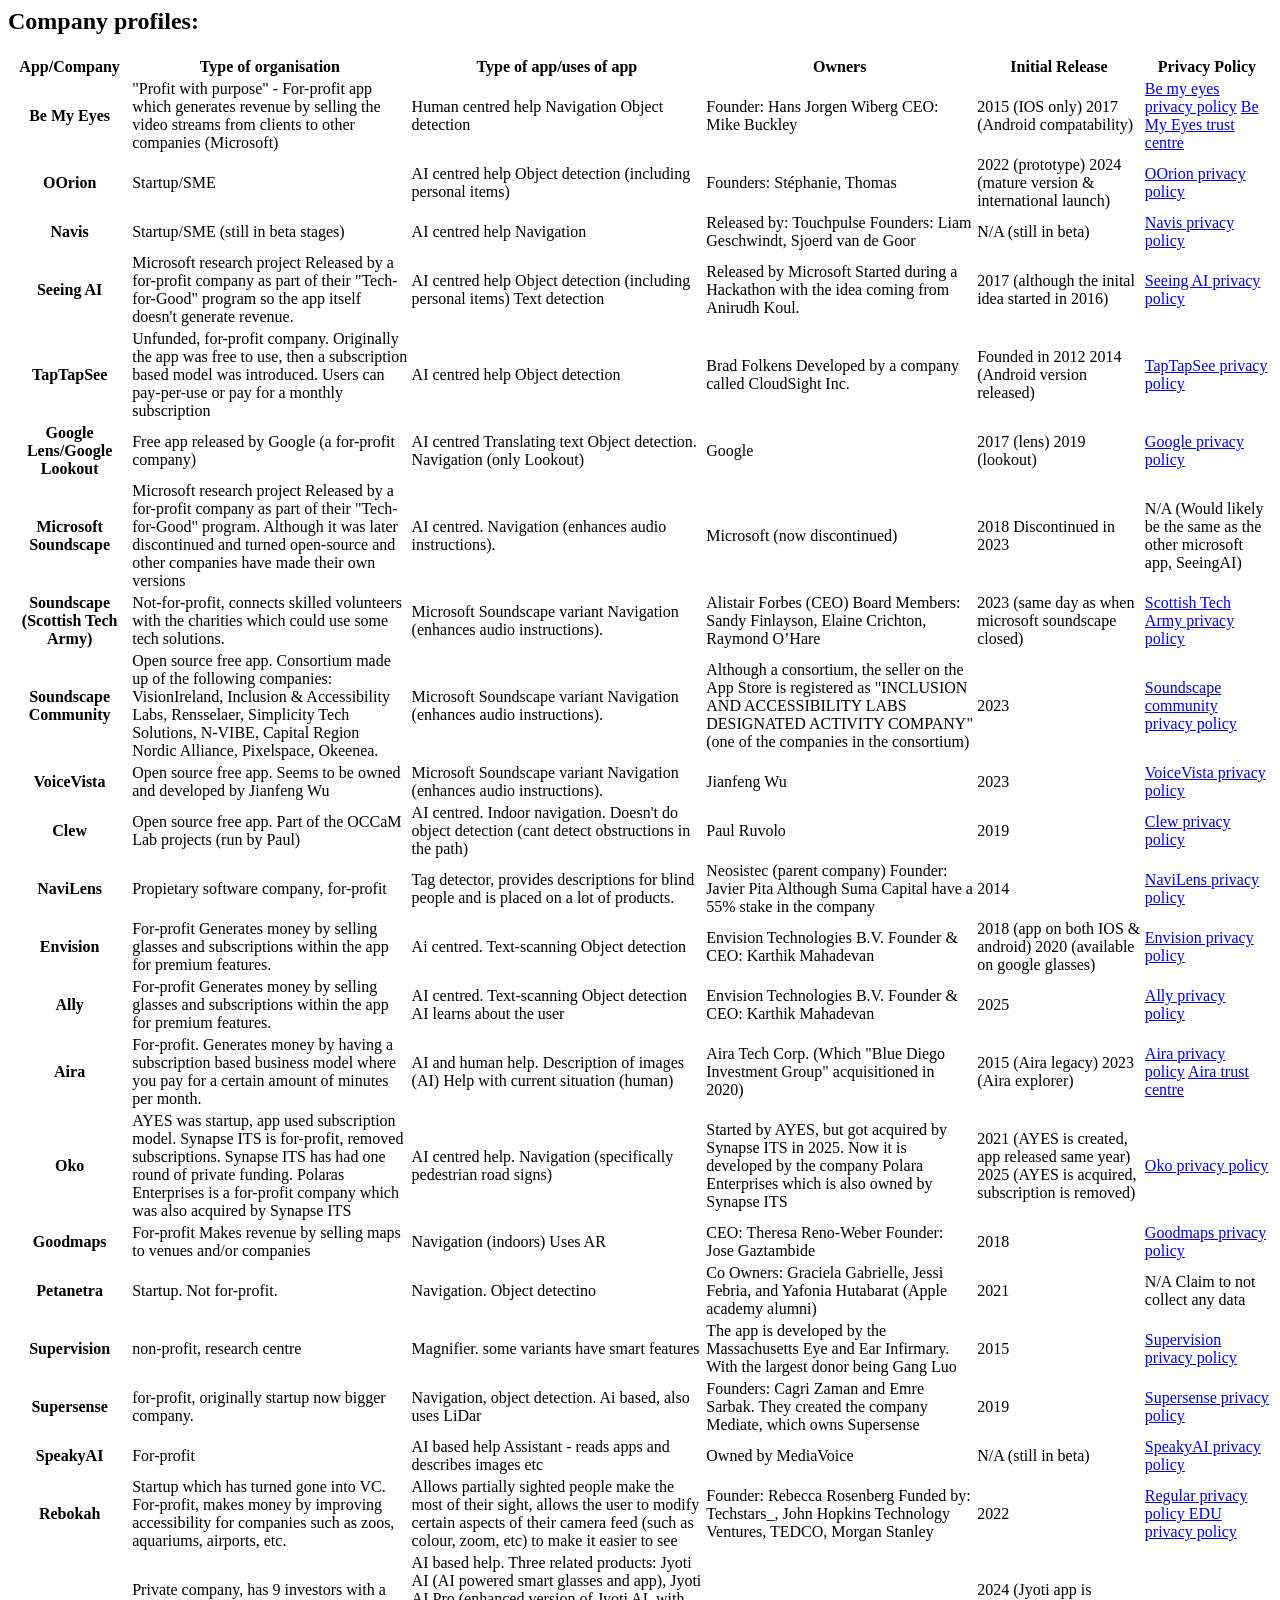
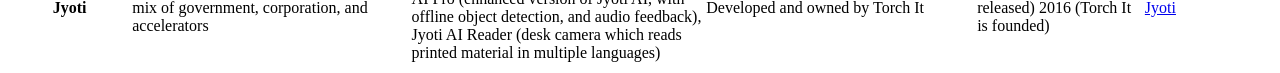
==== profiles/index.html @ fbe86206 "linked css file to html" ====
<head>
  <link rel="stylesheet" href="styles.css">
</head>

<body>
<table>
  <h2>Company profiles:</h2>
  <tr>
    <th scope="col">App/Company</th>
    <th scope="col">Type of organisation</th>
    <th scope="col">Type of app/uses of app</th>
    <th scope="col">Owners</th>
    <th scope="col">Initial Release</th>
    <th scope="col">Privacy Policy</th>
  </tr>
  <tr>
    <th scope="row">Be My Eyes</th>
    <td>"Profit with purpose" - For-profit app which generates revenue by selling the video streams from clients to other companies (Microsoft)</td>
    <td>Human centred help 
      Navigation 
      Object 
      detection</td>
    <td>Founder: Hans Jorgen Wiberg
CEO: Mike Buckley</td>
    <td>2015 (IOS only)
2017 (Android compatability)</td>
    <td><a href="https://www.bemyeyes.com/privacy-policy/">Be my eyes privacy policy</a>

<a href="https://trust.bemyeyes.com/">Be My Eyes trust centre</a></td>
  </tr>
  <tr>
    <th scope="row">OOrion</th>
    <td>Startup/SME</td>
    <td>AI centred help
Object detection (including personal items)</td>
    <td>Founders: Stéphanie, Thomas</td>
    <td>2022 (prototype)
2024 (mature version & international launch)</td>
    <td><a href="https://www.oorion.fr/privacy-policy">OOrion privacy policy</a></td>
  </tr>
  <tr>
    <th scope="row">Navis</th>
    <td>Startup/SME (still in beta stages)</td>
    <td>AI centred help
Navigation</td>
    <td>Released by: Touchpulse
Founders: Liam Geschwindt, Sjoerd van de Goor </td>
    <td>N/A (still in beta)</td>
    <td><a href="https://www.touchpulse.nl/privacy">Navis privacy policy</a></td>
  </tr>
  <tr>
    <th scope="row">Seeing AI</th>
    <td>Microsoft research project
Released by a for-profit company as part of their 
"Tech-for-Good" program so the app itself doesn't 
generate revenue.</td>
    <td>AI centred help
Object detection (including personal items)
Text detection</td>
    <td>Released by Microsoft
Started during a Hackathon with the idea coming
from Anirudh Koul.</td>
    <td>2017 (although the inital idea started in 2016)</td>
    <td><a href="https://www.microsoft.com/en-us/privacy/privacystatement/">Seeing AI privacy policy</a></td>
  </tr>
  <tr>
    <th scope="row">TapTapSee</th>
    <td>Unfunded, for-profit company.

Originally the app was free to use, then a subscription
based model was introduced.
Users can pay-per-use or pay for a monthly 
subscription</td>
    <td>AI centred help
Object detection</td>
    <td>Brad Folkens
Developed by a company called CloudSight Inc.</td>
    <td>Founded in 2012
2014 (Android version released)</td>
    <td><a href="https://taptapseeapp.com/legal/privacy.html">TapTapSee privacy policy</a></td>
  </tr>
  <tr>
    <th scope="row">Google Lens/Google Lookout</th>
    <td>Free app released by Google (a for-profit company)</td>
    <td>AI centred
Translating text
Object detection.
Navigation (only Lookout)</td>
    <td>Google</td>
    <td>2017 (lens)
2019 (lookout)</td>
    <td><a href="https://policies.google.com/privacy?hl=en-IN">Google privacy policy</a></td>
  </tr>
  <tr>
    <th scope="row">Microsoft Soundscape</th>
    <td>Microsoft research project
Released by a for-profit company as part of their 
"Tech-for-Good" program. Although it was later 
discontinued and turned open-source and other 
companies have made their own versions</td>
    <td>AI centred.
Navigation (enhances audio instructions).</td>
    <td>Microsoft (now discontinued)</td>
    <td>2018
Discontinued in 2023</td>
    <td>N/A
(Would likely be the same as the
other microsoft app, SeeingAI)</td>
  </tr>
  <tr>
    <th scope="row">Soundscape (Scottish Tech Army)</th>
    <td>Not-for-profit, connects skilled volunteers with the 
charities which could use some tech solutions.</td>
    <td>Microsoft Soundscape variant
Navigation (enhances audio instructions).</td>
    <td>Alistair Forbes (CEO)
Board Members: Sandy Finlayson, 
                          Elaine Crichton, Raymond O’Hare</td>
    <td>2023 (same day as when microsoft 
soundscape closed)</td>
    <td><a href="https://www.scottishtecharmy.org/privacy-policy">Scottish Tech Army privacy policy</a></td>
  </tr>
  <tr>
    <th scope="row">Soundscape Community</th>
    <td>Open source free app.
Consortium made up of the following companies:
VisionIreland, Inclusion & Accessibility Labs, 
Rensselaer, Simplicity Tech Solutions, N-VIBE, 
Capital Region Nordic Alliance, Pixelspace, Okeenea.</td>
    <td>Microsoft Soundscape variant
Navigation (enhances audio instructions).</td>
    <td>Although a consortium, the seller on the App 
Store is registered as "INCLUSION AND 
ACCESSIBILITY LABS DESIGNATED 
ACTIVITY COMPANY" (one of the companies 
in the consortium)</td>
    <td>2023</td>
    <td><a href="https://vially.io/privacy-policy"> Soundscape community privacy policy</a></td>
  </tr>
  <tr>
    <th scope="row">VoiceVista</th>
    <td>Open source free app.
Seems to be owned and developed by Jianfeng Wu</td>
    <td>Microsoft Soundscape variant
Navigation (enhances audio instructions).</td>
    <td>Jianfeng Wu</td>
    <td>2023</td>
    <td><a href="https://drwjf.github.io/vvt/privacy.html">VoiceVista privacy policy</a></td>
  </tr>
  <tr>
    <th scope="row">Clew</th>
    <td>Open source free app.
Part of the OCCaM Lab projects (run by Paul)</td>
    <td>AI centred.
Indoor navigation.
Doesn't do object detection (cant detect 
obstructions in the path)</td>
    <td>Paul Ruvolo</td>
    <td>2019</td>
    <td><a href="http://www.clewapp.org/">Clew privacy policy</a></td>
  </tr>
  <tr>
    <th scope="row">NaviLens</th>
    <td>Propietary software company, for-profit</td>
    <td>Tag detector, provides descriptions for blind 
people and is placed on a lot of products.</td>
    <td>Neosistec (parent company)
Founder: Javier Pita
Although Suma Capital have a 55% stake in the 
company</td>
    <td>2014</td>
    <td><a href="https://www.navilens.com/en/privacy">NaviLens privacy policy</a></td>
  </tr>
  <tr>
    <th scope="row">Envision</th>
    <td>For-profit
Generates money by selling glasses and 
subscriptions within the app for premium features.</td>
    <td>Ai centred.
Text-scanning
Object detection</td>
    <td>Envision Technologies B.V.
Founder & CEO: Karthik Mahadevan</td>
    <td>2018 (app on both IOS & android)
2020 (available on google glasses)</td>
    <td><a href="https://www.letsenvision.com/terms/privacy-policy">Envision privacy policy</a></td>
  </tr>
  <tr>
    <th scope="row">Ally</th>
    <td>For-profit
Generates money by selling glasses and 
subscriptions within the app for premium features.</td>
    <td>AI centred.
Text-scanning
Object detection
AI learns about the user </td>
    <td>Envision Technologies B.V.
Founder & CEO: Karthik Mahadevan</td>
    <td>2025</td>
    <td><a href="https://www.ally.me/privacy-policy">Ally privacy policy</a></td>
  </tr>
  <tr>
    <th scope="row">Aira</th>
    <td>For-profit.
Generates money by having a subscription based 
business model where you pay for a certain amount 
of minutes per month.</td>
    <td>AI and human help.
Description of images (AI)
Help with current situation (human)</td>
    <td>Aira Tech Corp.
(Which "Blue Diego Investment Group" 
acquisitioned in 2020)</td>
    <td>2015 (Aira legacy)
2023 (Aira explorer)</td>
    <td><a href="https://aira.io/aira-explorer-privacy-policy/">Aira privacy policy</a>
<a href="https://trust.aira.io/">Aira trust centre</a></td>
  </tr>
  <tr>
    <th scope="row">Oko</th>
    <td>AYES was startup, app used subscription model.
Synapse ITS is for-profit, removed subscriptions.
Synapse ITS has had one round of private funding.

Polaras Enterprises is a for-profit company which was
also acquired by Synapse ITS</td>
    <td>AI centred help.
Navigation 
(specifically pedestrian road signs)</td>
    <td>Started by AYES, but got acquired by 
Synapse ITS in 2025. Now it is developed by the 
company Polara Enterprises which is also owned 
by Synapse ITS</td>
    <td>2021 (AYES is created, app released same year)
2025 (AYES is acquired, subscription is removed)</td>
    <td><a href="https://polara.com/privacy-policy">Oko privacy policy</a></td>
  </tr>
  <tr>
    <th scope="row">Goodmaps</th>
    <td>For-profit
Makes revenue by selling maps to venues and/or 
companies</td>
    <td>Navigation (indoors)
Uses AR </td>
    <td>CEO: Theresa Reno-Weber
Founder:  Jose Gaztambide</td>
    <td>2018</td>
    <td><a href="https://goodmaps.com/privacy-policy/">Goodmaps privacy policy</a></td>
  </tr>
  <tr>
    <th scope="row">Petanetra</th>
    <td>Startup.
Not for-profit.</td>
    <td>Navigation.
Object detectino</td>
    <td>Co Owners: Graciela Gabrielle, Jessi Febria,
and Yafonia Hutabarat (Apple academy alumni)</td>
    <td>2021</td>
    <td>N/A
Claim to not collect any data</td>
  </tr>
  <tr>
    <th scope="row">Supervision</th>
    <td>non-profit, research centre</td>
    <td>Magnifier.
some variants have smart features</td>
    <td>The app is developed by the Massachusetts Eye 
and Ear Infirmary. With the largest donor being 
Gang Luo</td>
    <td>2015</td>
    <td><a href="https://www.masseyeandear.org/notices/privacy">Supervision privacy policy</a></td>
  </tr>
  <tr>
    <th scope="row">Supersense</th>
    <td>for-profit, originally startup now bigger company.</td>
    <td>Navigation, object detection.
Ai based, also uses LiDar</td>
    <td>Founders: Cagri Zaman and Emre Sarbak.
They created the company Mediate, which owns 
Supersense</td>
    <td>2019</td>
    <td><a href="https://www.mediate.tech/ios-policies">Supersense privacy policy</a></td>
  </tr>
  <tr>
    <th scope="row">SpeakyAI</th>
    <td>For-profit</td>
    <td>AI based help
Assistant - reads apps and describes images etc</td>
    <td>Owned by MediaVoice</td>
    <td>N/A (still in beta)</td>
    <td><a href="https://www.iubenda.com/privacy-policy/76038722">SpeakyAI privacy policy</a></td>
  </tr>
  <tr>
    <th scope="row">Rebokah</th>
    <td>Startup which has turned gone into VC. For-profit, makes money by improving accessibility for companies such as zoos, aquariums, airports, etc.</td>
    <td>Allows partially sighted people make the most of their sight, allows the user to modify certain aspects of their camera feed (such as colour, zoom, etc) to make it easier to see</td>
    <td>Founder: Rebecca Rosenberg
Funded by: Techstars_, John Hopkins Technology Ventures, TEDCO, Morgan Stanley</td>
    <td>2022</td>
    <td><a href="https://www.rebokeh.com/privacy-policy">Regular privacy policy </a> 
 <a href="https://www.rebokeh.com/edu-privacy-policy">EDU privacy policy</a></td>
  </tr>
  <tr>
    <th scope="row">Jyoti</th>
    <td>Private company, has 9 investors with a mix of government, corporation, and accelerators</td>
    <td>AI based help. Three related products: Jyoti AI (AI powered smart glasses and app), Jyoti AI Pro (enhanced version of Jyoti AI, with offline object detection, and audio feedback), Jyoti AI Reader (desk camera which reads printed material in multiple languages)</td>
    <td>Developed and owned by Torch It</td>
    <td>2024 (Jyoti app is released)
2016 (Torch It is founded)</td>
    <td><a href="https://mytorchit.com/privacy-policy-3/">Jyoti</a></td>
  </tr>
</table>
</body>
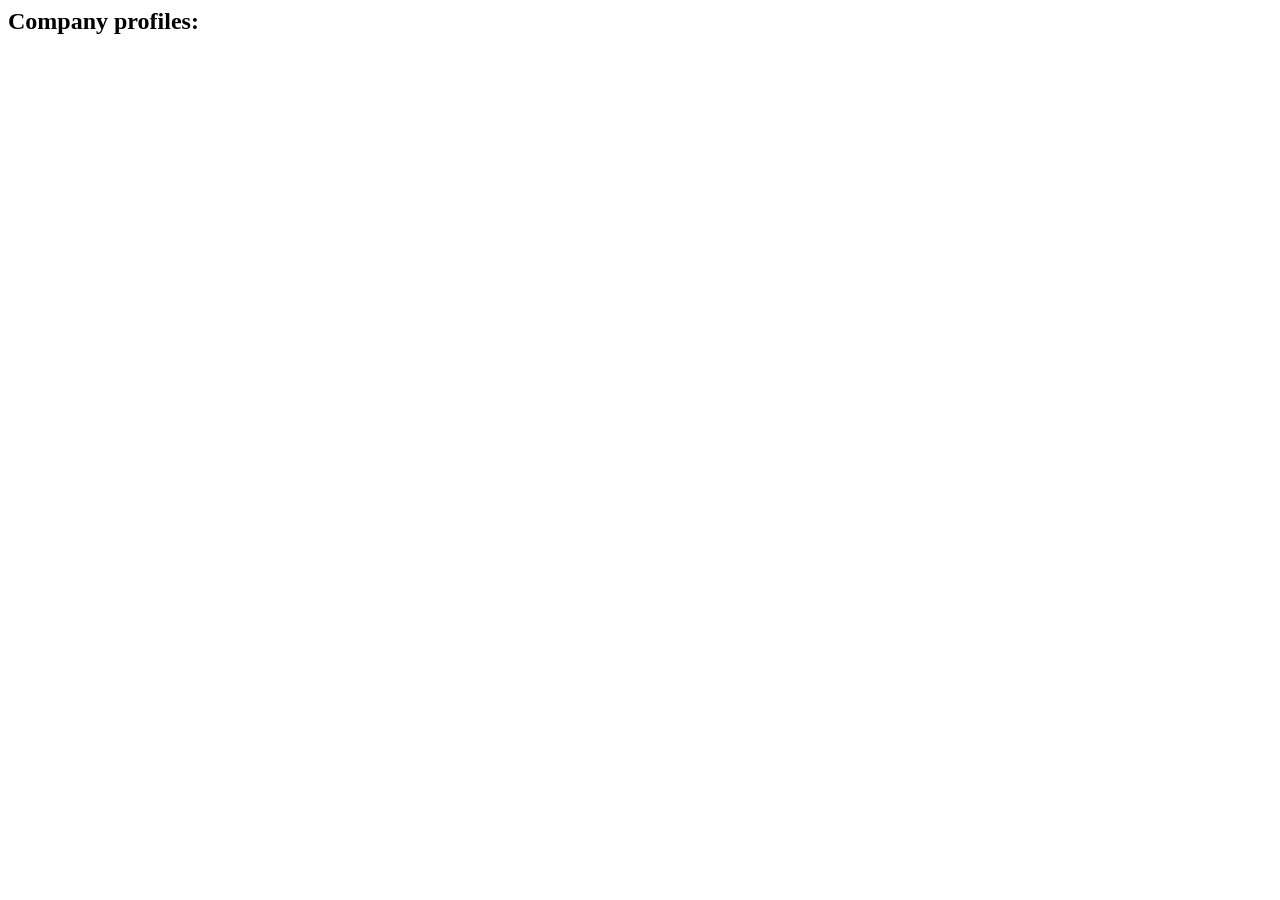
==== commit b6bf5050: "added script to profiles to generate table" ====
--- a/profiles/index.html
+++ b/profiles/index.html
@@ -3,311 +3,316 @@
 </head>
 
 <body>
-<table>
-  <h2>Company profiles:</h2>
-  <tr>
-    <th scope="col">App/Company</th>
-    <th scope="col">Type of organisation</th>
-    <th scope="col">Type of app/uses of app</th>
-    <th scope="col">Owners</th>
-    <th scope="col">Initial Release</th>
-    <th scope="col">Privacy Policy</th>
-  </tr>
-  <tr>
-    <th scope="row">Be My Eyes</th>
-    <td>"Profit with purpose" - For-profit app which generates revenue by selling the video streams from clients to other companies (Microsoft)</td>
-    <td>Human centred help 
-      Navigation 
-      Object 
-      detection</td>
-    <td>Founder: Hans Jorgen Wiberg
-CEO: Mike Buckley</td>
-    <td>2015 (IOS only)
-2017 (Android compatability)</td>
-    <td><a href="https://www.bemyeyes.com/privacy-policy/">Be my eyes privacy policy</a>
-
-<a href="https://trust.bemyeyes.com/">Be My Eyes trust centre</a></td>
-  </tr>
-  <tr>
-    <th scope="row">OOrion</th>
-    <td>Startup/SME</td>
-    <td>AI centred help
-Object detection (including personal items)</td>
-    <td>Founders: Stéphanie, Thomas</td>
-    <td>2022 (prototype)
-2024 (mature version & international launch)</td>
-    <td><a href="https://www.oorion.fr/privacy-policy">OOrion privacy policy</a></td>
-  </tr>
-  <tr>
-    <th scope="row">Navis</th>
-    <td>Startup/SME (still in beta stages)</td>
-    <td>AI centred help
-Navigation</td>
-    <td>Released by: Touchpulse
-Founders: Liam Geschwindt, Sjoerd van de Goor </td>
-    <td>N/A (still in beta)</td>
-    <td><a href="https://www.touchpulse.nl/privacy">Navis privacy policy</a></td>
-  </tr>
-  <tr>
-    <th scope="row">Seeing AI</th>
-    <td>Microsoft research project
-Released by a for-profit company as part of their 
-"Tech-for-Good" program so the app itself doesn't 
-generate revenue.</td>
-    <td>AI centred help
-Object detection (including personal items)
-Text detection</td>
-    <td>Released by Microsoft
-Started during a Hackathon with the idea coming
-from Anirudh Koul.</td>
-    <td>2017 (although the inital idea started in 2016)</td>
-    <td><a href="https://www.microsoft.com/en-us/privacy/privacystatement/">Seeing AI privacy policy</a></td>
-  </tr>
-  <tr>
-    <th scope="row">TapTapSee</th>
-    <td>Unfunded, for-profit company.
-
-Originally the app was free to use, then a subscription
-based model was introduced.
-Users can pay-per-use or pay for a monthly 
-subscription</td>
-    <td>AI centred help
-Object detection</td>
-    <td>Brad Folkens
-Developed by a company called CloudSight Inc.</td>
-    <td>Founded in 2012
-2014 (Android version released)</td>
-    <td><a href="https://taptapseeapp.com/legal/privacy.html">TapTapSee privacy policy</a></td>
-  </tr>
-  <tr>
-    <th scope="row">Google Lens/Google Lookout</th>
-    <td>Free app released by Google (a for-profit company)</td>
-    <td>AI centred
-Translating text
-Object detection.
-Navigation (only Lookout)</td>
-    <td>Google</td>
-    <td>2017 (lens)
-2019 (lookout)</td>
-    <td><a href="https://policies.google.com/privacy?hl=en-IN">Google privacy policy</a></td>
-  </tr>
-  <tr>
-    <th scope="row">Microsoft Soundscape</th>
-    <td>Microsoft research project
-Released by a for-profit company as part of their 
-"Tech-for-Good" program. Although it was later 
-discontinued and turned open-source and other 
-companies have made their own versions</td>
-    <td>AI centred.
-Navigation (enhances audio instructions).</td>
-    <td>Microsoft (now discontinued)</td>
-    <td>2018
-Discontinued in 2023</td>
-    <td>N/A
-(Would likely be the same as the
-other microsoft app, SeeingAI)</td>
-  </tr>
-  <tr>
-    <th scope="row">Soundscape (Scottish Tech Army)</th>
-    <td>Not-for-profit, connects skilled volunteers with the 
-charities which could use some tech solutions.</td>
-    <td>Microsoft Soundscape variant
-Navigation (enhances audio instructions).</td>
-    <td>Alistair Forbes (CEO)
-Board Members: Sandy Finlayson, 
-                          Elaine Crichton, Raymond O’Hare</td>
-    <td>2023 (same day as when microsoft 
-soundscape closed)</td>
-    <td><a href="https://www.scottishtecharmy.org/privacy-policy">Scottish Tech Army privacy policy</a></td>
-  </tr>
-  <tr>
-    <th scope="row">Soundscape Community</th>
-    <td>Open source free app.
-Consortium made up of the following companies:
-VisionIreland, Inclusion & Accessibility Labs, 
-Rensselaer, Simplicity Tech Solutions, N-VIBE, 
-Capital Region Nordic Alliance, Pixelspace, Okeenea.</td>
-    <td>Microsoft Soundscape variant
-Navigation (enhances audio instructions).</td>
-    <td>Although a consortium, the seller on the App 
-Store is registered as "INCLUSION AND 
-ACCESSIBILITY LABS DESIGNATED 
-ACTIVITY COMPANY" (one of the companies 
-in the consortium)</td>
-    <td>2023</td>
-    <td><a href="https://vially.io/privacy-policy"> Soundscape community privacy policy</a></td>
-  </tr>
-  <tr>
-    <th scope="row">VoiceVista</th>
-    <td>Open source free app.
-Seems to be owned and developed by Jianfeng Wu</td>
-    <td>Microsoft Soundscape variant
-Navigation (enhances audio instructions).</td>
-    <td>Jianfeng Wu</td>
-    <td>2023</td>
-    <td><a href="https://drwjf.github.io/vvt/privacy.html">VoiceVista privacy policy</a></td>
-  </tr>
-  <tr>
-    <th scope="row">Clew</th>
-    <td>Open source free app.
-Part of the OCCaM Lab projects (run by Paul)</td>
-    <td>AI centred.
-Indoor navigation.
-Doesn't do object detection (cant detect 
-obstructions in the path)</td>
-    <td>Paul Ruvolo</td>
-    <td>2019</td>
-    <td><a href="http://www.clewapp.org/">Clew privacy policy</a></td>
-  </tr>
-  <tr>
-    <th scope="row">NaviLens</th>
-    <td>Propietary software company, for-profit</td>
-    <td>Tag detector, provides descriptions for blind 
-people and is placed on a lot of products.</td>
-    <td>Neosistec (parent company)
-Founder: Javier Pita
-Although Suma Capital have a 55% stake in the 
-company</td>
-    <td>2014</td>
-    <td><a href="https://www.navilens.com/en/privacy">NaviLens privacy policy</a></td>
-  </tr>
-  <tr>
-    <th scope="row">Envision</th>
-    <td>For-profit
-Generates money by selling glasses and 
-subscriptions within the app for premium features.</td>
-    <td>Ai centred.
-Text-scanning
-Object detection</td>
-    <td>Envision Technologies B.V.
-Founder & CEO: Karthik Mahadevan</td>
-    <td>2018 (app on both IOS & android)
-2020 (available on google glasses)</td>
-    <td><a href="https://www.letsenvision.com/terms/privacy-policy">Envision privacy policy</a></td>
-  </tr>
-  <tr>
-    <th scope="row">Ally</th>
-    <td>For-profit
-Generates money by selling glasses and 
-subscriptions within the app for premium features.</td>
-    <td>AI centred.
-Text-scanning
-Object detection
-AI learns about the user </td>
-    <td>Envision Technologies B.V.
-Founder & CEO: Karthik Mahadevan</td>
-    <td>2025</td>
-    <td><a href="https://www.ally.me/privacy-policy">Ally privacy policy</a></td>
-  </tr>
-  <tr>
-    <th scope="row">Aira</th>
-    <td>For-profit.
-Generates money by having a subscription based 
-business model where you pay for a certain amount 
-of minutes per month.</td>
-    <td>AI and human help.
-Description of images (AI)
-Help with current situation (human)</td>
-    <td>Aira Tech Corp.
-(Which "Blue Diego Investment Group" 
-acquisitioned in 2020)</td>
-    <td>2015 (Aira legacy)
-2023 (Aira explorer)</td>
-    <td><a href="https://aira.io/aira-explorer-privacy-policy/">Aira privacy policy</a>
-<a href="https://trust.aira.io/">Aira trust centre</a></td>
-  </tr>
-  <tr>
-    <th scope="row">Oko</th>
-    <td>AYES was startup, app used subscription model.
-Synapse ITS is for-profit, removed subscriptions.
-Synapse ITS has had one round of private funding.
-
-Polaras Enterprises is a for-profit company which was
-also acquired by Synapse ITS</td>
-    <td>AI centred help.
-Navigation 
-(specifically pedestrian road signs)</td>
-    <td>Started by AYES, but got acquired by 
-Synapse ITS in 2025. Now it is developed by the 
-company Polara Enterprises which is also owned 
-by Synapse ITS</td>
-    <td>2021 (AYES is created, app released same year)
-2025 (AYES is acquired, subscription is removed)</td>
-    <td><a href="https://polara.com/privacy-policy">Oko privacy policy</a></td>
-  </tr>
-  <tr>
-    <th scope="row">Goodmaps</th>
-    <td>For-profit
-Makes revenue by selling maps to venues and/or 
-companies</td>
-    <td>Navigation (indoors)
-Uses AR </td>
-    <td>CEO: Theresa Reno-Weber
-Founder:  Jose Gaztambide</td>
-    <td>2018</td>
-    <td><a href="https://goodmaps.com/privacy-policy/">Goodmaps privacy policy</a></td>
-  </tr>
-  <tr>
-    <th scope="row">Petanetra</th>
-    <td>Startup.
-Not for-profit.</td>
-    <td>Navigation.
-Object detectino</td>
-    <td>Co Owners: Graciela Gabrielle, Jessi Febria,
-and Yafonia Hutabarat (Apple academy alumni)</td>
-    <td>2021</td>
-    <td>N/A
-Claim to not collect any data</td>
-  </tr>
-  <tr>
-    <th scope="row">Supervision</th>
-    <td>non-profit, research centre</td>
-    <td>Magnifier.
-some variants have smart features</td>
-    <td>The app is developed by the Massachusetts Eye 
-and Ear Infirmary. With the largest donor being 
-Gang Luo</td>
-    <td>2015</td>
-    <td><a href="https://www.masseyeandear.org/notices/privacy">Supervision privacy policy</a></td>
-  </tr>
-  <tr>
-    <th scope="row">Supersense</th>
-    <td>for-profit, originally startup now bigger company.</td>
-    <td>Navigation, object detection.
-Ai based, also uses LiDar</td>
-    <td>Founders: Cagri Zaman and Emre Sarbak.
-They created the company Mediate, which owns 
-Supersense</td>
-    <td>2019</td>
-    <td><a href="https://www.mediate.tech/ios-policies">Supersense privacy policy</a></td>
-  </tr>
-  <tr>
-    <th scope="row">SpeakyAI</th>
-    <td>For-profit</td>
-    <td>AI based help
-Assistant - reads apps and describes images etc</td>
-    <td>Owned by MediaVoice</td>
-    <td>N/A (still in beta)</td>
-    <td><a href="https://www.iubenda.com/privacy-policy/76038722">SpeakyAI privacy policy</a></td>
-  </tr>
-  <tr>
-    <th scope="row">Rebokah</th>
-    <td>Startup which has turned gone into VC. For-profit, makes money by improving accessibility for companies such as zoos, aquariums, airports, etc.</td>
-    <td>Allows partially sighted people make the most of their sight, allows the user to modify certain aspects of their camera feed (such as colour, zoom, etc) to make it easier to see</td>
-    <td>Founder: Rebecca Rosenberg
-Funded by: Techstars_, John Hopkins Technology Ventures, TEDCO, Morgan Stanley</td>
-    <td>2022</td>
-    <td><a href="https://www.rebokeh.com/privacy-policy">Regular privacy policy </a> 
- <a href="https://www.rebokeh.com/edu-privacy-policy">EDU privacy policy</a></td>
-  </tr>
-  <tr>
-    <th scope="row">Jyoti</th>
-    <td>Private company, has 9 investors with a mix of government, corporation, and accelerators</td>
-    <td>AI based help. Three related products: Jyoti AI (AI powered smart glasses and app), Jyoti AI Pro (enhanced version of Jyoti AI, with offline object detection, and audio feedback), Jyoti AI Reader (desk camera which reads printed material in multiple languages)</td>
-    <td>Developed and owned by Torch It</td>
-    <td>2024 (Jyoti app is released)
-2016 (Torch It is founded)</td>
-    <td><a href="https://mytorchit.com/privacy-policy-3/">Jyoti</a></td>
-  </tr>
-</table>
+    <div id="table-view">
+        <h2>Company profiles:</h2>
+            <table id="table-profiles">
+
+            </table>
+    </div>
+
 </body>
+    <!-- <tr>
+        <th scope="col">App/Company</th>
+        <th scope="col">Type of organisation</th>
+        <th scope="col">Type of app/uses of app</th>
+        <th scope="col">Owners</th>
+        <th scope="col">Initial Release</th>
+        <th scope="col">Privacy Policy</th>
+    </tr>
+    <tr>
+        <th scope="row">Be My Eyes</th>
+        <td>"Profit with purpose" - For-profit app which generates revenue by selling the video streams from clients to other companies (Microsoft)</td>
+        <td>Human centred help 
+        Navigation 
+        Object 
+        detection</td>
+        <td>Founder: Hans Jorgen Wiberg
+    CEO: Mike Buckley</td>
+        <td>2015 (IOS only)
+    2017 (Android compatability)</td>
+        <td><a href="https://www.bemyeyes.com/privacy-policy/">Be my eyes privacy policy</a>
+
+    <a href="https://trust.bemyeyes.com/">Be My Eyes trust centre</a></td>
+    </tr>
+    <tr>
+        <th scope="row">OOrion</th>
+        <td>Startup/SME</td>
+        <td>AI centred help
+    Object detection (including personal items)</td>
+        <td>Founders: Stéphanie, Thomas</td>
+        <td>2022 (prototype)
+    2024 (mature version & international launch)</td>
+        <td><a href="https://www.oorion.fr/privacy-policy">OOrion privacy policy</a></td>
+    </tr>
+    <tr>
+        <th scope="row">Navis</th>
+        <td>Startup/SME (still in beta stages)</td>
+        <td>AI centred help
+    Navigation</td>
+        <td>Released by: Touchpulse
+    Founders: Liam Geschwindt, Sjoerd van de Goor </td>
+        <td>N/A (still in beta)</td>
+        <td><a href="https://www.touchpulse.nl/privacy">Navis privacy policy</a></td>
+    </tr>
+    <tr>
+        <th scope="row">Seeing AI</th>
+        <td>Microsoft research project
+    Released by a for-profit company as part of their 
+    "Tech-for-Good" program so the app itself doesn't 
+    generate revenue.</td>
+        <td>AI centred help
+    Object detection (including personal items)
+    Text detection</td>
+        <td>Released by Microsoft
+    Started during a Hackathon with the idea coming
+    from Anirudh Koul.</td>
+        <td>2017 (although the inital idea started in 2016)</td>
+        <td><a href="https://www.microsoft.com/en-us/privacy/privacystatement/">Seeing AI privacy policy</a></td>
+    </tr>
+    <tr>
+        <th scope="row">TapTapSee</th>
+        <td>Unfunded, for-profit company.
+
+    Originally the app was free to use, then a subscription
+    based model was introduced.
+    Users can pay-per-use or pay for a monthly 
+    subscription</td>
+        <td>AI centred help
+    Object detection</td>
+        <td>Brad Folkens
+    Developed by a company called CloudSight Inc.</td>
+        <td>Founded in 2012
+    2014 (Android version released)</td>
+        <td><a href="https://taptapseeapp.com/legal/privacy.html">TapTapSee privacy policy</a></td>
+    </tr>
+    <tr>
+        <th scope="row">Google Lens/Google Lookout</th>
+        <td>Free app released by Google (a for-profit company)</td>
+        <td>AI centred
+    Translating text
+    Object detection.
+    Navigation (only Lookout)</td>
+        <td>Google</td>
+        <td>2017 (lens)
+    2019 (lookout)</td>
+        <td><a href="https://policies.google.com/privacy?hl=en-IN">Google privacy policy</a></td>
+    </tr>
+    <tr>
+        <th scope="row">Microsoft Soundscape</th>
+        <td>Microsoft research project
+    Released by a for-profit company as part of their 
+    "Tech-for-Good" program. Although it was later 
+    discontinued and turned open-source and other 
+    companies have made their own versions</td>
+        <td>AI centred.
+    Navigation (enhances audio instructions).</td>
+        <td>Microsoft (now discontinued)</td>
+        <td>2018
+    Discontinued in 2023</td>
+        <td>N/A
+    (Would likely be the same as the
+    other microsoft app, SeeingAI)</td>
+    </tr>
+    <tr>
+        <th scope="row">Soundscape (Scottish Tech Army)</th>
+        <td>Not-for-profit, connects skilled volunteers with the 
+    charities which could use some tech solutions.</td>
+        <td>Microsoft Soundscape variant
+    Navigation (enhances audio instructions).</td>
+        <td>Alistair Forbes (CEO)
+    Board Members: Sandy Finlayson, 
+                            Elaine Crichton, Raymond O’Hare</td>
+        <td>2023 (same day as when microsoft 
+    soundscape closed)</td>
+        <td><a href="https://www.scottishtecharmy.org/privacy-policy">Scottish Tech Army privacy policy</a></td>
+    </tr>
+    <tr>
+        <th scope="row">Soundscape Community</th>
+        <td>Open source free app.
+    Consortium made up of the following companies:
+    VisionIreland, Inclusion & Accessibility Labs, 
+    Rensselaer, Simplicity Tech Solutions, N-VIBE, 
+    Capital Region Nordic Alliance, Pixelspace, Okeenea.</td>
+        <td>Microsoft Soundscape variant
+    Navigation (enhances audio instructions).</td>
+        <td>Although a consortium, the seller on the App 
+    Store is registered as "INCLUSION AND 
+    ACCESSIBILITY LABS DESIGNATED 
+    ACTIVITY COMPANY" (one of the companies 
+    in the consortium)</td>
+        <td>2023</td>
+        <td><a href="https://vially.io/privacy-policy"> Soundscape community privacy policy</a></td>
+    </tr>
+    <tr>
+        <th scope="row">VoiceVista</th>
+        <td>Open source free app.
+    Seems to be owned and developed by Jianfeng Wu</td>
+        <td>Microsoft Soundscape variant
+    Navigation (enhances audio instructions).</td>
+        <td>Jianfeng Wu</td>
+        <td>2023</td>
+        <td><a href="https://drwjf.github.io/vvt/privacy.html">VoiceVista privacy policy</a></td>
+    </tr>
+    <tr>
+        <th scope="row">Clew</th>
+        <td>Open source free app.
+    Part of the OCCaM Lab projects (run by Paul)</td>
+        <td>AI centred.
+    Indoor navigation.
+    Doesn't do object detection (cant detect 
+    obstructions in the path)</td>
+        <td>Paul Ruvolo</td>
+        <td>2019</td>
+        <td><a href="http://www.clewapp.org/">Clew privacy policy</a></td>
+    </tr>
+    <tr>
+        <th scope="row">NaviLens</th>
+        <td>Propietary software company, for-profit</td>
+        <td>Tag detector, provides descriptions for blind 
+    people and is placed on a lot of products.</td>
+        <td>Neosistec (parent company)
+    Founder: Javier Pita
+    Although Suma Capital have a 55% stake in the 
+    company</td>
+        <td>2014</td>
+        <td><a href="https://www.navilens.com/en/privacy">NaviLens privacy policy</a></td>
+    </tr>
+    <tr>
+        <th scope="row">Envision</th>
+        <td>For-profit
+    Generates money by selling glasses and 
+    subscriptions within the app for premium features.</td>
+        <td>Ai centred.
+    Text-scanning
+    Object detection</td>
+        <td>Envision Technologies B.V.
+    Founder & CEO: Karthik Mahadevan</td>
+        <td>2018 (app on both IOS & android)
+    2020 (available on google glasses)</td>
+        <td><a href="https://www.letsenvision.com/terms/privacy-policy">Envision privacy policy</a></td>
+    </tr>
+    <tr>
+        <th scope="row">Ally</th>
+        <td>For-profit
+    Generates money by selling glasses and 
+    subscriptions within the app for premium features.</td>
+        <td>AI centred.
+    Text-scanning
+    Object detection
+    AI learns about the user </td>
+        <td>Envision Technologies B.V.
+    Founder & CEO: Karthik Mahadevan</td>
+        <td>2025</td>
+        <td><a href="https://www.ally.me/privacy-policy">Ally privacy policy</a></td>
+    </tr>
+    <tr>
+        <th scope="row">Aira</th>
+        <td>For-profit.
+    Generates money by having a subscription based 
+    business model where you pay for a certain amount 
+    of minutes per month.</td>
+        <td>AI and human help.
+    Description of images (AI)
+    Help with current situation (human)</td>
+        <td>Aira Tech Corp.
+    (Which "Blue Diego Investment Group" 
+    acquisitioned in 2020)</td>
+        <td>2015 (Aira legacy)
+    2023 (Aira explorer)</td>
+        <td><a href="https://aira.io/aira-explorer-privacy-policy/">Aira privacy policy</a>
+    <a href="https://trust.aira.io/">Aira trust centre</a></td>
+    </tr>
+    <tr>
+        <th scope="row">Oko</th>
+        <td>AYES was startup, app used subscription model.
+    Synapse ITS is for-profit, removed subscriptions.
+    Synapse ITS has had one round of private funding.
+
+    Polaras Enterprises is a for-profit company which was
+    also acquired by Synapse ITS</td>
+        <td>AI centred help.
+    Navigation 
+    (specifically pedestrian road signs)</td>
+        <td>Started by AYES, but got acquired by 
+    Synapse ITS in 2025. Now it is developed by the 
+    company Polara Enterprises which is also owned 
+    by Synapse ITS</td>
+        <td>2021 (AYES is created, app released same year)
+    2025 (AYES is acquired, subscription is removed)</td>
+        <td><a href="https://polara.com/privacy-policy">Oko privacy policy</a></td>
+    </tr>
+    <tr>
+        <th scope="row">Goodmaps</th>
+        <td>For-profit
+    Makes revenue by selling maps to venues and/or 
+    companies</td>
+        <td>Navigation (indoors)
+    Uses AR </td>
+        <td>CEO: Theresa Reno-Weber
+    Founder:  Jose Gaztambide</td>
+        <td>2018</td>
+        <td><a href="https://goodmaps.com/privacy-policy/">Goodmaps privacy policy</a></td>
+    </tr>
+    <tr>
+        <th scope="row">Petanetra</th>
+        <td>Startup.
+    Not for-profit.</td>
+        <td>Navigation.
+    Object detectino</td>
+        <td>Co Owners: Graciela Gabrielle, Jessi Febria,
+    and Yafonia Hutabarat (Apple academy alumni)</td>
+        <td>2021</td>
+        <td>N/A
+    Claim to not collect any data</td>
+    </tr>
+    <tr>
+        <th scope="row">Supervision</th>
+        <td>non-profit, research centre</td>
+        <td>Magnifier.
+    some variants have smart features</td>
+        <td>The app is developed by the Massachusetts Eye 
+    and Ear Infirmary. With the largest donor being 
+    Gang Luo</td>
+        <td>2015</td>
+        <td><a href="https://www.masseyeandear.org/notices/privacy">Supervision privacy policy</a></td>
+    </tr>
+    <tr>
+        <th scope="row">Supersense</th>
+        <td>for-profit, originally startup now bigger company.</td>
+        <td>Navigation, object detection.
+    Ai based, also uses LiDar</td>
+        <td>Founders: Cagri Zaman and Emre Sarbak.
+    They created the company Mediate, which owns 
+    Supersense</td>
+        <td>2019</td>
+        <td><a href="https://www.mediate.tech/ios-policies">Supersense privacy policy</a></td>
+    </tr>
+    <tr>
+        <th scope="row">SpeakyAI</th>
+        <td>For-profit</td>
+        <td>AI based help
+    Assistant - reads apps and describes images etc</td>
+        <td>Owned by MediaVoice</td>
+        <td>N/A (still in beta)</td>
+        <td><a href="https://www.iubenda.com/privacy-policy/76038722">SpeakyAI privacy policy</a></td>
+    </tr>
+    <tr>
+        <th scope="row">Rebokah</th>
+        <td>Startup which has turned gone into VC. For-profit, makes money by improving accessibility for companies such as zoos, aquariums, airports, etc.</td>
+        <td>Allows partially sighted people make the most of their sight, allows the user to modify certain aspects of their camera feed (such as colour, zoom, etc) to make it easier to see</td>
+        <td>Founder: Rebecca Rosenberg
+    Funded by: Techstars_, John Hopkins Technology Ventures, TEDCO, Morgan Stanley</td>
+        <td>2022</td>
+        <td><a href="https://www.rebokeh.com/privacy-policy">Regular privacy policy </a> 
+    <a href="https://www.rebokeh.com/edu-privacy-policy">EDU privacy policy</a></td>
+    </tr>
+    <tr>
+        <th scope="row">Jyoti</th>
+        <td>Private company, has 9 investors with a mix of government, corporation, and accelerators</td>
+        <td>AI based help. Three related products: Jyoti AI (AI powered smart glasses and app), Jyoti AI Pro (enhanced version of Jyoti AI, with offline object detection, and audio feedback), Jyoti AI Reader (desk camera which reads printed material in multiple languages)</td>
+        <td>Developed and owned by Torch It</td>
+        <td>2024 (Jyoti app is released)
+    2016 (Torch It is founded)</td>
+        <td><a href="https://mytorchit.com/privacy-policy-3/">Jyoti</a></td>
+    </tr> -->
+<!-- </body> -->
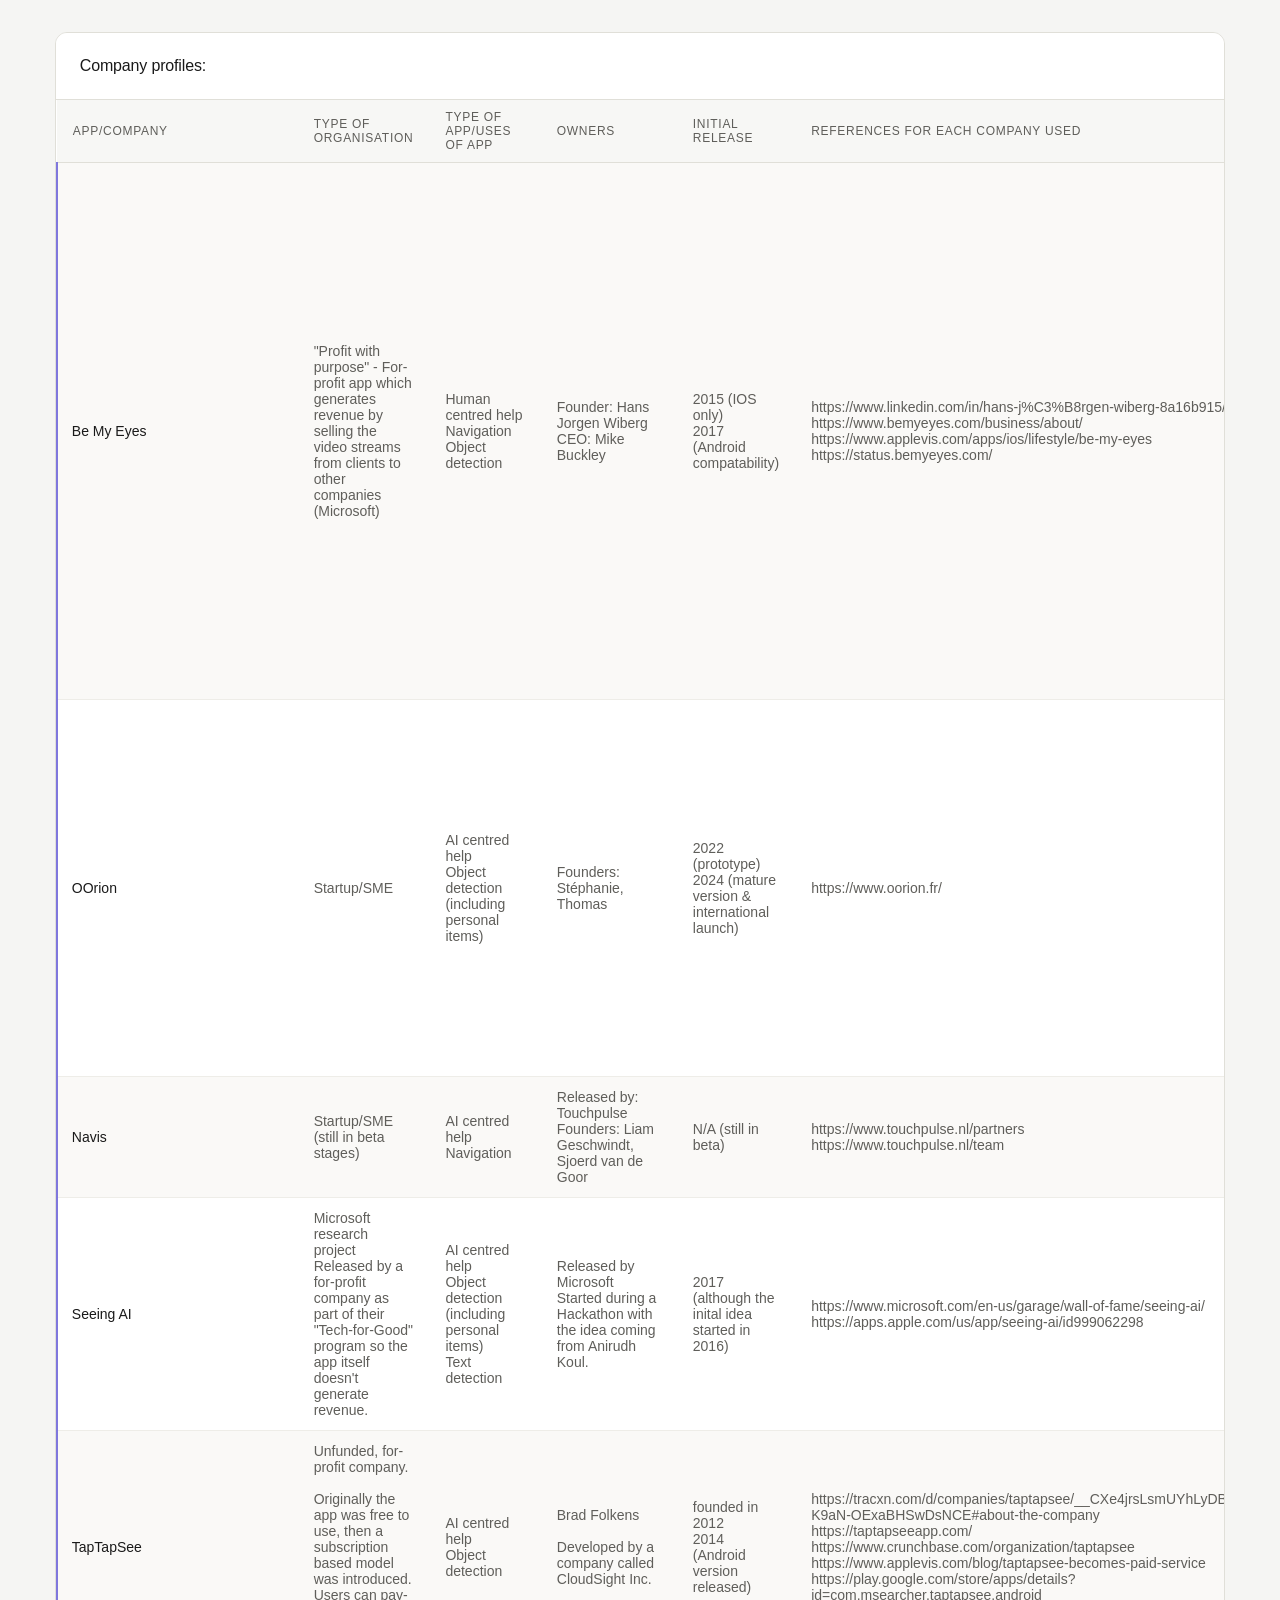
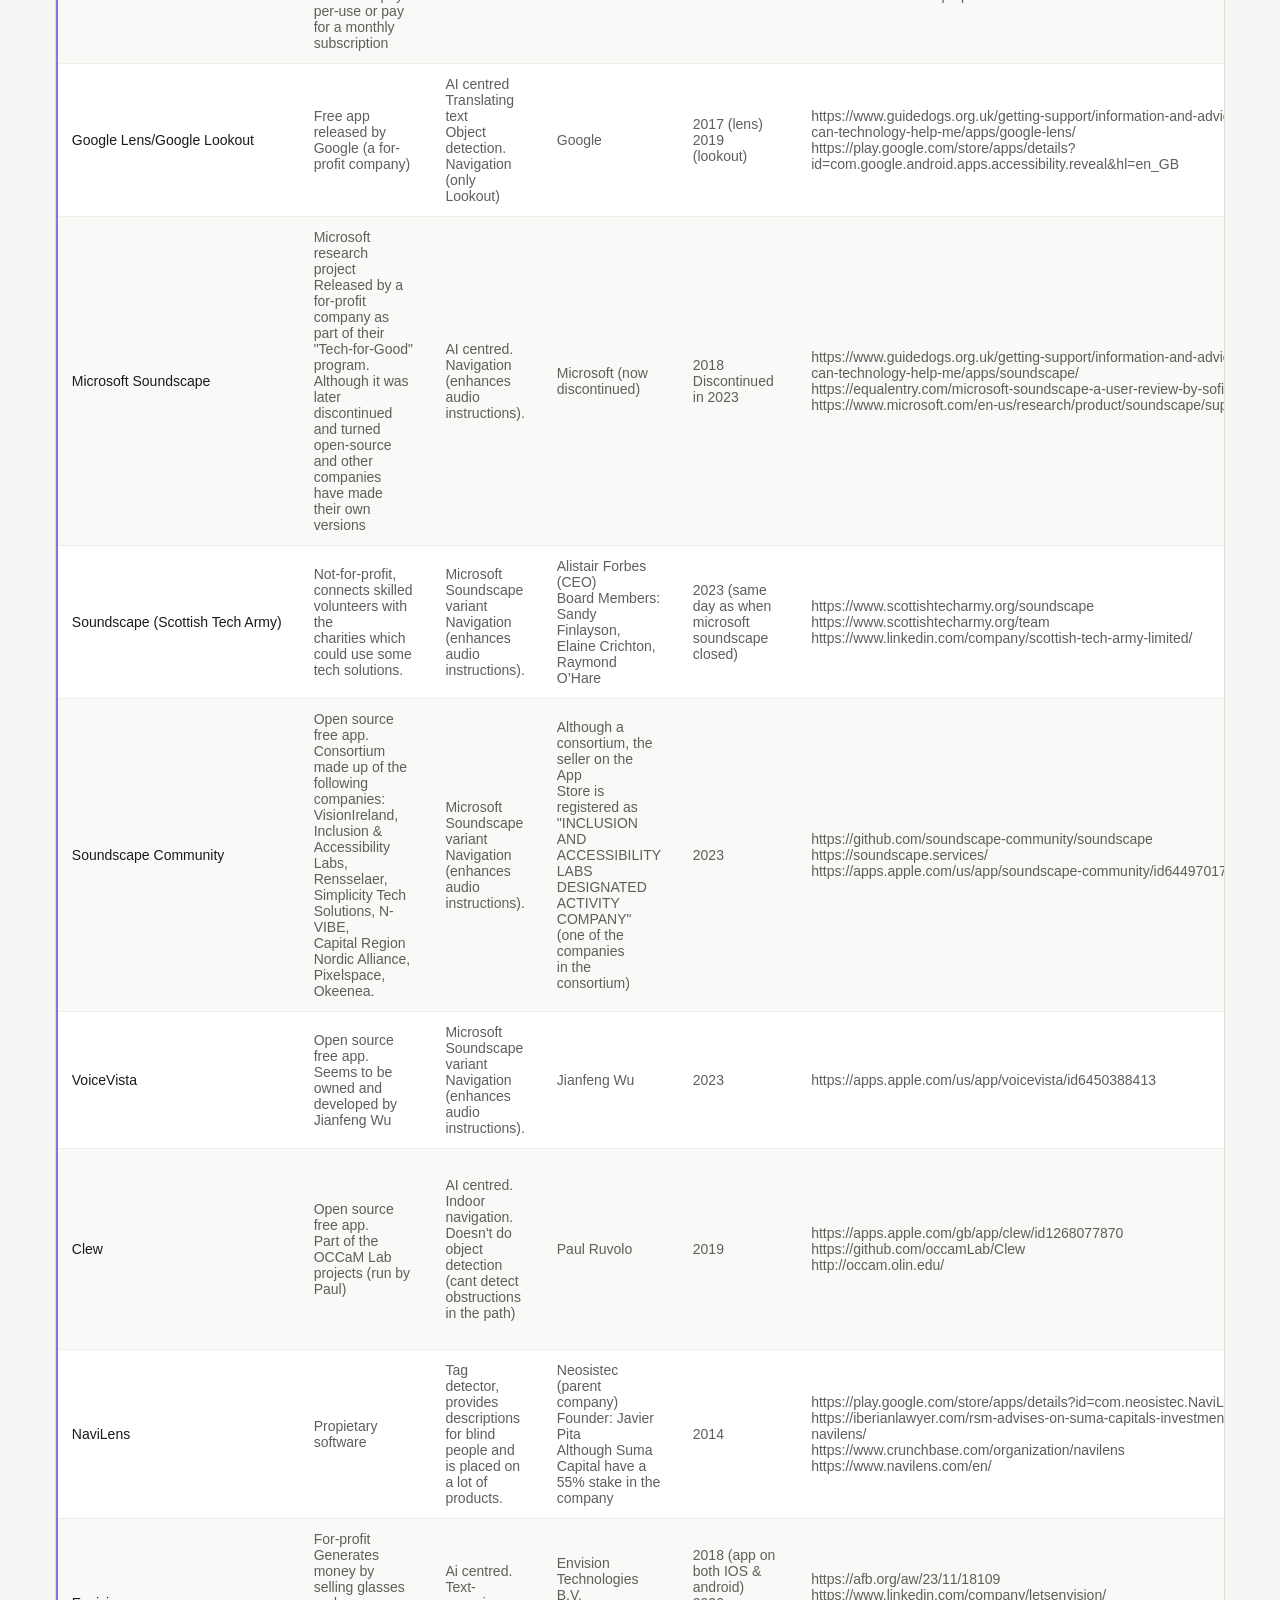
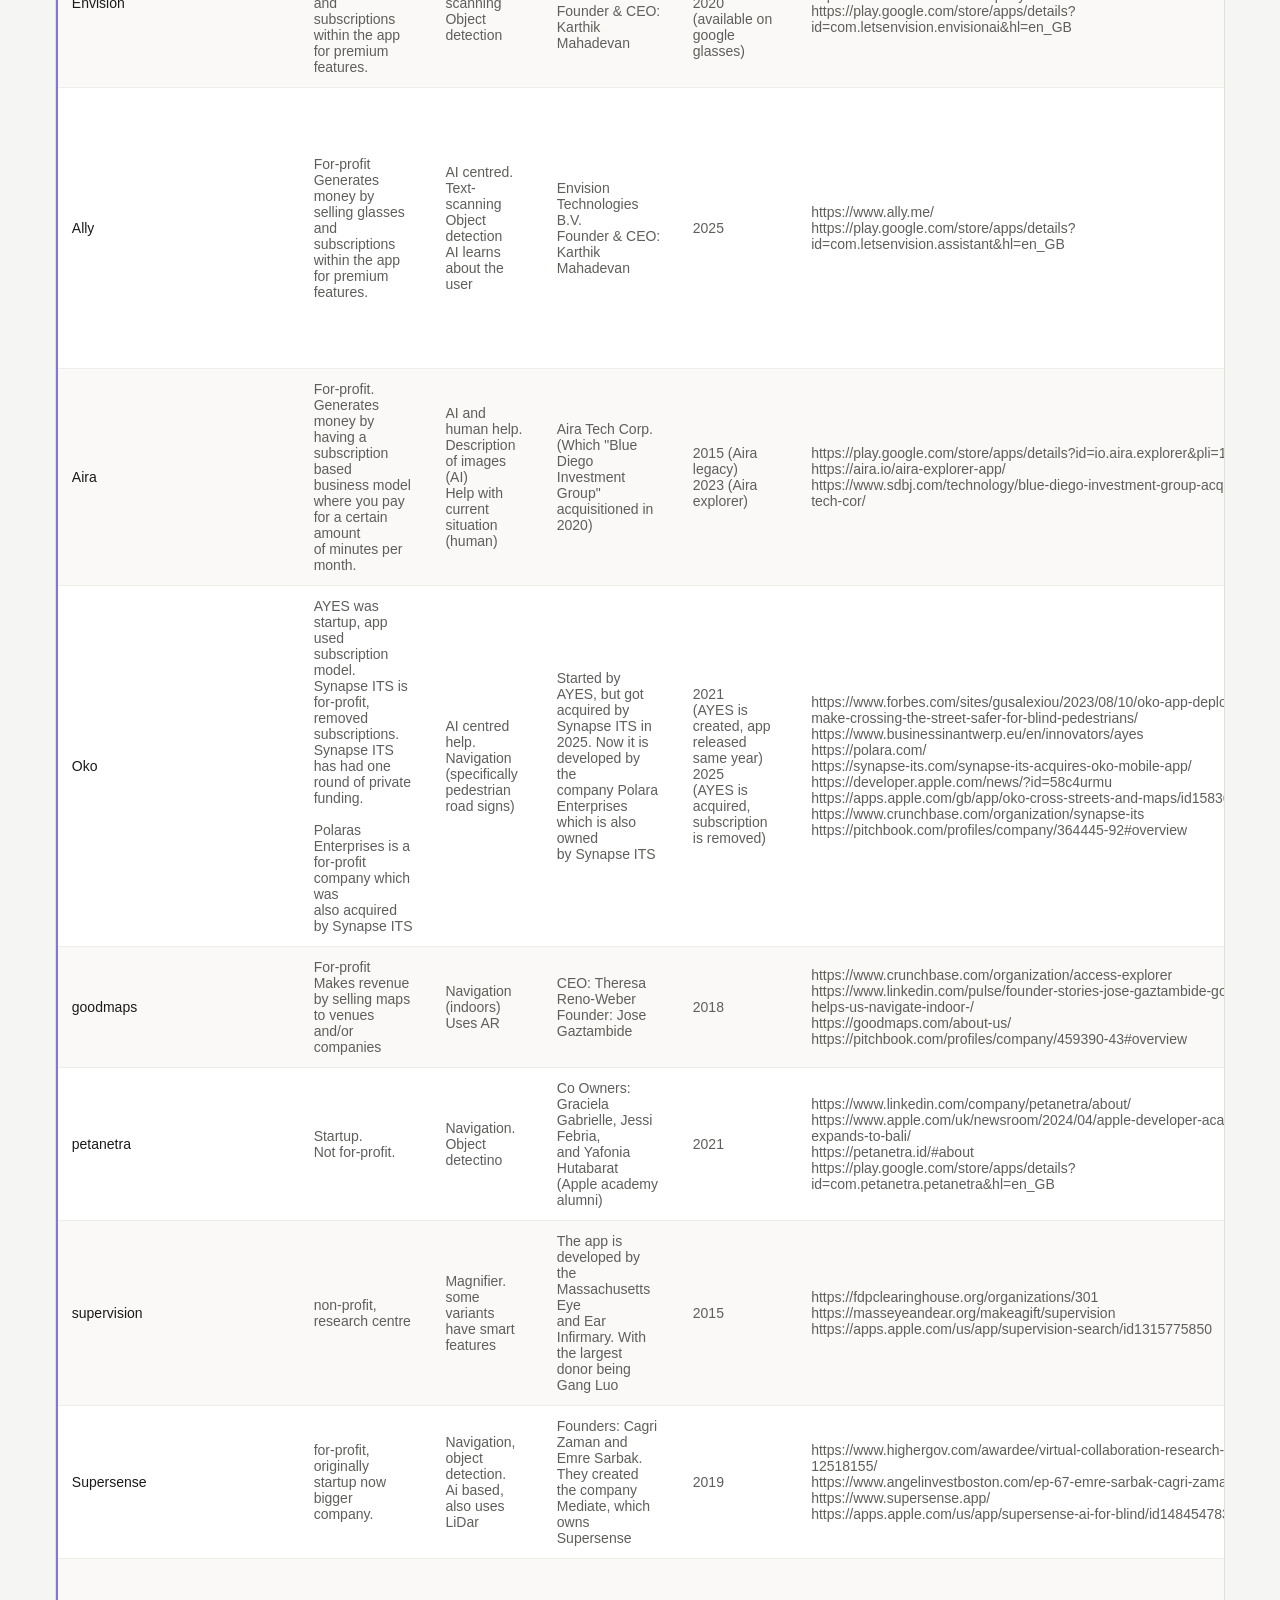
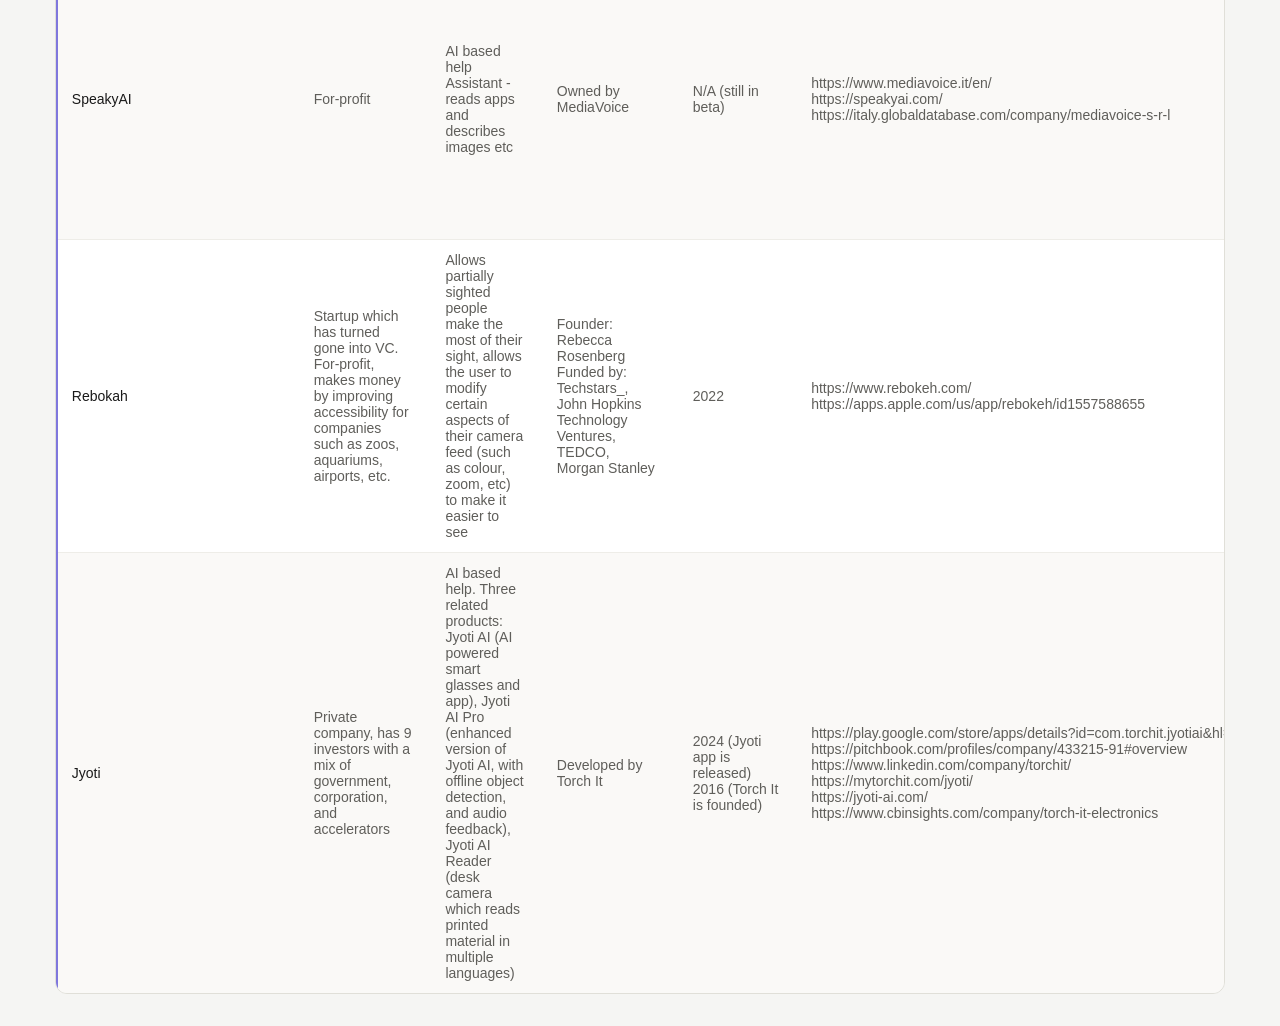
==== commit 2c0a41e7: "changed profile page to use ranking" ====
--- a/profiles/index.html
+++ b/profiles/index.html
@@ -1,11 +1,12 @@
 <head>
   <link rel="stylesheet" href="styles.css">
+  <script src="script.js"></script>
 </head>
 
 <body>
     <div id="table-view">
         <h2>Company profiles:</h2>
-            <table id="table-profiles">
+            <table id="table-ranking">
 
             </table>
     </div>
--- a/profiles/styles.css
+++ b/profiles/styles.css
@@ -0,0 +1,152 @@
+*, *::before, *::after {
+  box-sizing: border-box;
+  margin: 0;
+  padding: 0;
+}
+
+body {
+  font-family: -apple-system, BlinkMacSystemFont, "Segoe UI", Roboto, sans-serif;
+  font-size: 15px;
+  line-height: 1.6;
+  color: #1a1a1a;
+  background-color: #f5f5f3;
+  min-height: 100vh;
+  padding: 2rem 1.5rem;
+}
+
+/* ── Nav bar ── */
+body > a {
+  display: inline-flex;
+  align-items: center;
+  gap: 6px;
+  font-size: 13px;
+  font-weight: 500;
+  color: #4a4a8a;
+  text-decoration: none;
+  padding: 6px 14px;
+  border: 0.5px solid #c8c7e8;
+  border-radius: 6px;
+  background: #f0effc;
+  margin-right: 8px;
+  margin-bottom: 2rem;
+  transition: background 0.15s, border-color 0.15s;
+}
+
+body > a:hover {
+  background: #e2e1f8;
+  border-color: #a9a7dd;
+}
+
+body > a:first-of-type::before {
+  content: "→";
+  font-size: 12px;
+}
+
+body > a:last-of-type::before {
+  content: "←";
+  font-size: 12px;
+}
+
+/* ── Table container ── */
+#table-view {
+  background: #ffffff;
+  border: 0.5px solid #e0dfd8;
+  border-radius: 12px;
+  overflow-x: auto;
+  overflow-y: hidden;  max-width: 95%;
+  margin: 0 auto;
+}
+
+#table-view h2 {
+  font-size: 16px;
+  font-weight: 500;
+  color: #1a1a1a;
+  padding: 1.25rem 1.5rem;
+  border-bottom: 0.5px solid #e0dfd8;
+  letter-spacing: -0.01em;
+}
+
+/* ── Table ── */
+#table-ranking {
+  width: 100%;
+  border-collapse: collapse;
+  font-size: 14px;
+}
+
+#table-ranking tr:first-child th {
+  background: #f7f7f5;
+  color: #5f5e5a;
+  font-size: 12px;
+  font-weight: 500;
+  text-transform: uppercase;
+  letter-spacing: 0.06em;
+  padding: 10px 16px;
+  text-align: left;
+  border-bottom: 0.5px solid #e0dfd8;
+  min-width: 80px;
+}
+
+#table-ranking tbody tr,
+#table-ranking tr:not(:first-child) {
+  border-bottom: 0.5px solid #eeede8;
+  transition: background 0.1s;
+}
+
+#table-ranking tr:not(:first-child):hover {
+  background: #faf9f7;
+}
+
+#table-ranking tr:last-child {
+  border-bottom: none;
+}
+
+#table-ranking th[scope="row"] {
+  padding: 12px 16px;
+  font-weight: 500;
+  color: #1a1a1a;
+  text-align: left;
+  white-space: nowrap;
+}
+
+#table-ranking td {
+  padding: 12px 16px;
+  color: #5f5e5a;
+  text-align: left;
+}
+
+/* First column (row headers) slight left accent */
+#table-ranking th[scope="row"] {
+  border-left: 2px solid #7f77dd;
+  padding-left: 14px;
+}
+
+/* Zebra stripe for readability */
+#table-ranking tr:not(:first-child):nth-child(even) {
+  background: #faf9f7;
+}
+
+#table-ranking tr:not(:first-child):nth-child(even):hover {
+  background: #f3f2ef;
+}
+
+/* ── Responsive ── */
+@media (max-width: 800px) {
+  body {
+    padding: 1rem;
+  }
+
+  #table-view {
+    border-radius: 8px;
+  }
+
+  #table-ranking th,
+  #table-ranking td {
+    padding: 10px 12px;
+    font-size: 13px;
+  }
+
+  body > a {
+    font-size: 12px;
+    padding: 5px 10px;
+  }
+}
